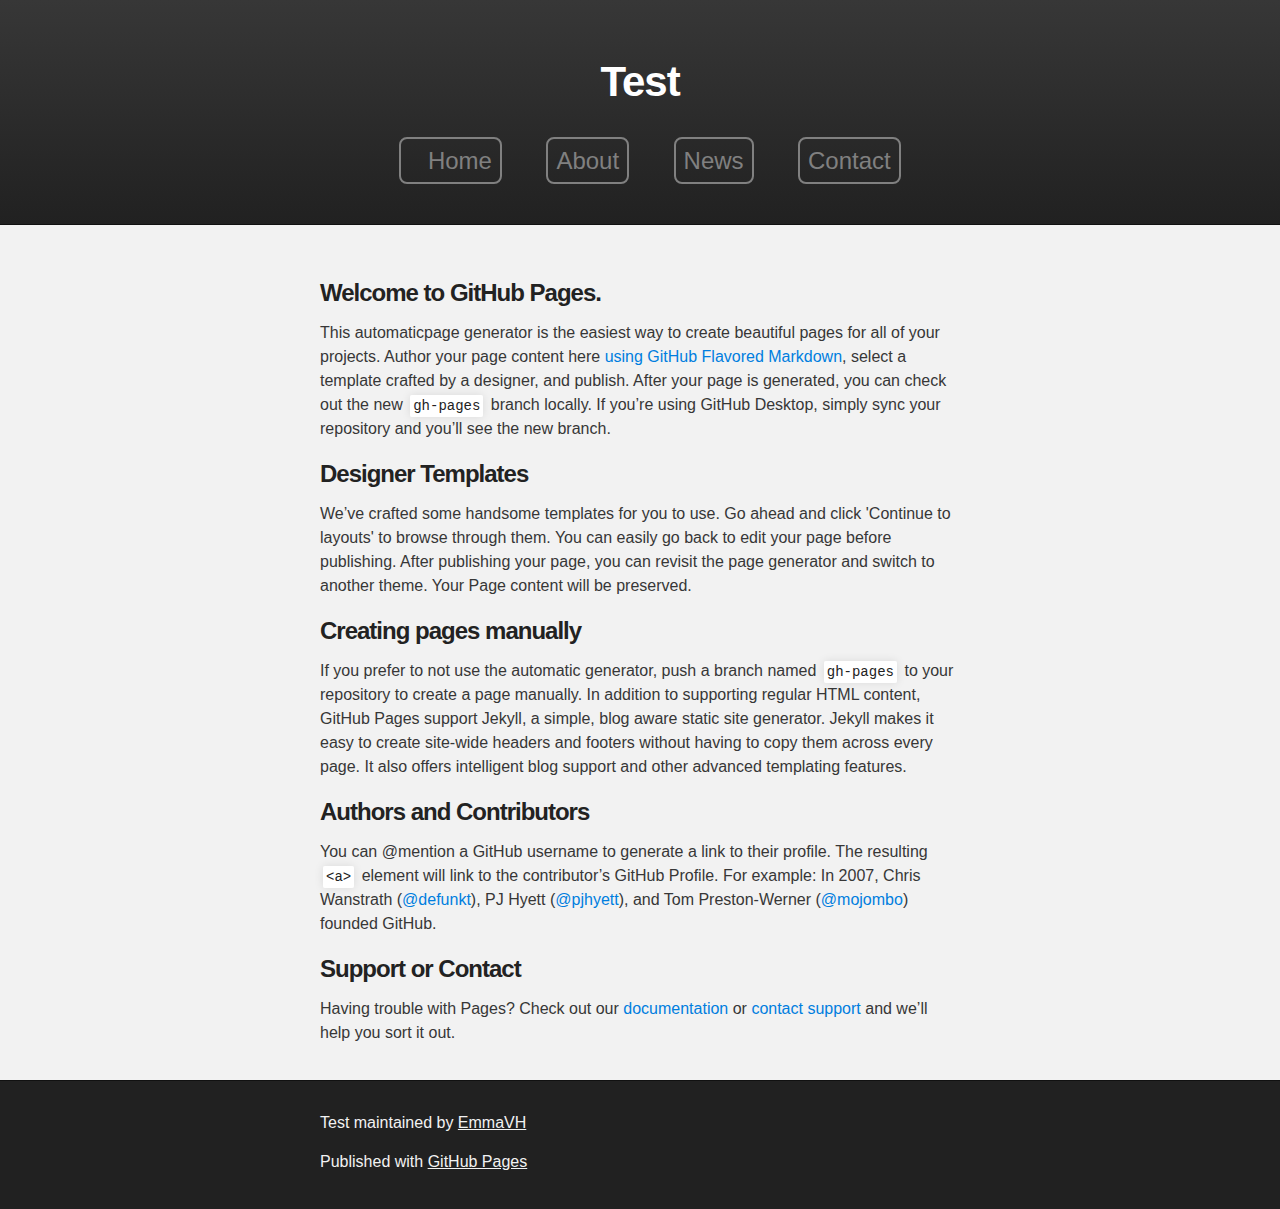
==== index.html @ d7fc4d71 "Update index.html" ====
<!DOCTYPE html>
<html>

  <head>
    <meta charset='utf-8'>
    <meta http-equiv="X-UA-Compatible" content="chrome=1">
    <meta name="description" content="Test : ">

    <link rel="stylesheet" type="text/css" media="screen" href="stylesheets/stylesheet.css">
    <link rel="stylesheet" type="text/css" media="screen" href="stylesheets/font-awesome.min.css">

    <title>Test</title>
  </head>

  <body>

    <!-- HEADER -->
    <div id="header_wrap" class="outer">
        <header class="inner">

          <h1 id="project_title">Test</h1>
          <h2 id="project_tagline"></h2>
          <ul class='menu'>
            <li><i class="fa fa-home" aria-hidden="true"></i><a href="newpage.html">Home</a></li>
            <li><a href="newpage.html">About</a></li>
            <li><a href="newpage.html">News</a></li>
            <li><a href="newpage.html">Contact</a></li>
          </ul>

        </header>
    </div>

    <!-- MAIN CONTENT -->
    <div id="main_content_wrap" class="outer">
      <section id="main_content" class="inner">


<h3>
<a id="welcome-to-github-pages" class="anchor" href="#welcome-to-github-pages" aria-hidden="true"><span aria-hidden="true" class="octicon octicon-link"></span></a>Welcome to GitHub Pages.</h3>

<p>This automaticpage generator is the easiest way to create beautiful pages for all of your projects. Author your page content here <a href="https://guides.github.com/features/mastering-markdown/">using GitHub Flavored Markdown</a>, select a template crafted by a designer, and publish. After your page is generated, you can check out the new <code>gh-pages</code> branch locally. If you’re using GitHub Desktop, simply sync your repository and you’ll see the new branch.</p>

<h3>
<a id="designer-templates" class="anchor" href="#designer-templates" aria-hidden="true"><span aria-hidden="true" class="octicon octicon-link"></span></a>Designer Templates</h3>

<p>We’ve crafted some handsome templates for you to use. Go ahead and click 'Continue to layouts' to browse through them. You can easily go back to edit your page before publishing. After publishing your page, you can revisit the page generator and switch to another theme. Your Page content will be preserved.</p>

<h3>
<a id="creating-pages-manually" class="anchor" href="#creating-pages-manually" aria-hidden="true"><span aria-hidden="true" class="octicon octicon-link"></span></a>Creating pages manually</h3>

<p>If you prefer to not use the automatic generator, push a branch named <code>gh-pages</code> to your repository to create a page manually. In addition to supporting regular HTML content, GitHub Pages support Jekyll, a simple, blog aware static site generator. Jekyll makes it easy to create site-wide headers and footers without having to copy them across every page. It also offers intelligent blog support and other advanced templating features.</p>

<h3>
<a id="authors-and-contributors" class="anchor" href="#authors-and-contributors" aria-hidden="true"><span aria-hidden="true" class="octicon octicon-link"></span></a>Authors and Contributors</h3>

<p>You can @mention a GitHub username to generate a link to their profile. The resulting <code>&lt;a&gt;</code> element will link to the contributor’s GitHub Profile. For example: In 2007, Chris Wanstrath (<a href="https://github.com/defunkt" class="user-mention">@defunkt</a>), PJ Hyett (<a href="https://github.com/pjhyett" class="user-mention">@pjhyett</a>), and Tom Preston-Werner (<a href="https://github.com/mojombo" class="user-mention">@mojombo</a>) founded GitHub.</p>

<h3>
<a id="support-or-contact" class="anchor" href="#support-or-contact" aria-hidden="true"><span aria-hidden="true" class="octicon octicon-link"></span></a>Support or Contact</h3>

<p>Having trouble with Pages? Check out our <a href="https://help.github.com/pages">documentation</a> or <a href="https://github.com/contact">contact support</a> and we’ll help you sort it out.</p>
      </section>
    </div>

    <!-- FOOTER  -->
    <div id="footer_wrap" class="outer">
      <footer class="inner">
        <p class="copyright">Test maintained by <a href="https://github.com/EmmaVH">EmmaVH</a></p>
        <p>Published with <a href="https://pages.github.com">GitHub Pages</a></p>
      </footer>
    </div>

    

  </body>
</html>
---- stylesheets/stylesheet.css ----
/*******************************************************************************
Slate Theme for GitHub Pages
by Jason Costello, @jsncostello
*******************************************************************************/

@import url(github-light.css);

/*******************************************************************************
MeyerWeb Reset
*******************************************************************************/

html, body, div, span, applet, object, iframe,
h1, h2, h3, h4, h5, h6, p, blockquote, pre,
a, abbr, acronym, address, big, cite, code,
del, dfn, em, img, ins, kbd, q, s, samp,
small, strike, strong, sub, sup, tt, var,
b, u, i, center,
dl, dt, dd, ol, ul, li,
fieldset, form, label, legend,
table, caption, tbody, tfoot, thead, tr, th, td,
article, aside, canvas, details, embed,
figure, figcaption, footer, header, hgroup,
menu, nav, output, ruby, section, summary,
time, mark, audio, video {
  margin: 0;
  padding: 0;
  border: 0;
  font: inherit;
  vertical-align: baseline;
}


/**************** EDIT ********************/

.menu li{
  display: inline;
  margin:20px;
  font-size:18pt;
  list-style:none;
  border:2px solid grey;
  border-radius: 8px;
  padding:8px;
  
}

header ul{
text-align:center;
}

.menu a{
  color:grey;
}

.menu a:hover{
  text-decoration:none;
}


/* HTML5 display-role reset for older browsers */
article, aside, details, figcaption, figure,
footer, header, hgroup, menu, nav, section {
  display: block;
}

ol, ul {
  list-style: none;
}

table {
  border-collapse: collapse;
  border-spacing: 0;
}

/*******************************************************************************
Theme Styles
*******************************************************************************/

body {
  box-sizing: border-box;
  color:#373737;
  background: #212121;
  font-size: 16px;
  font-family: 'Myriad Pro', Calibri, Helvetica, Arial, sans-serif;
  line-height: 1.5;
  -webkit-font-smoothing: antialiased;
}

h1, h2, h3, h4, h5, h6 {
  margin: 10px 0;
  font-weight: 700;
  color:#222222;
  font-family: 'Lucida Grande', 'Calibri', Helvetica, Arial, sans-serif;
  letter-spacing: -1px;
}

h1 {
  font-size: 36px;
  font-weight: 700;
}

h2 {
  padding-bottom: 10px;
  font-size: 32px;
  background: url('../images/bg_hr.png') repeat-x bottom;
}

h3 {
  font-size: 24px;
}

h4 {
  font-size: 21px;
}

h5 {
  font-size: 18px;
}

h6 {
  font-size: 16px;
}

p {
  margin: 10px 0 15px 0;
}

footer p {
  color: #f2f2f2;
}

a {
  text-decoration: none;
  color: #007edf;
  text-shadow: none;

  transition: color 0.5s ease;
  transition: text-shadow 0.5s ease;
  -webkit-transition: color 0.5s ease;
  -webkit-transition: text-shadow 0.5s ease;
  -moz-transition: color 0.5s ease;
  -moz-transition: text-shadow 0.5s ease;
  -o-transition: color 0.5s ease;
  -o-transition: text-shadow 0.5s ease;
  -ms-transition: color 0.5s ease;
  -ms-transition: text-shadow 0.5s ease;
}

a:hover, a:focus {text-decoration: underline;}

footer a {
  color: #F2F2F2;
  text-decoration: underline;
}

em {
  font-style: italic;
}

strong {
  font-weight: bold;
}

img {
  position: relative;
  margin: 0 auto;
  max-width: 739px;
  padding: 5px;
  margin: 10px 0 10px 0;
  border: 1px solid #ebebeb;

  box-shadow: 0 0 5px #ebebeb;
  -webkit-box-shadow: 0 0 5px #ebebeb;
  -moz-box-shadow: 0 0 5px #ebebeb;
  -o-box-shadow: 0 0 5px #ebebeb;
  -ms-box-shadow: 0 0 5px #ebebeb;
}

p img {
  display: inline;
  margin: 0;
  padding: 0;
  vertical-align: middle;
  text-align: center;
  border: none;
}

pre, code {
  width: 100%;
  color: #222;
  background-color: #fff;

  font-family: Monaco, "Bitstream Vera Sans Mono", "Lucida Console", Terminal, monospace;
  font-size: 14px;

  border-radius: 2px;
  -moz-border-radius: 2px;
  -webkit-border-radius: 2px;
}

pre {
  width: 100%;
  padding: 10px;
  box-shadow: 0 0 10px rgba(0,0,0,.1);
  overflow: auto;
}

code {
  padding: 3px;
  margin: 0 3px;
  box-shadow: 0 0 10px rgba(0,0,0,.1);
}

pre code {
  display: block;
  box-shadow: none;
}

blockquote {
  color: #666;
  margin-bottom: 20px;
  padding: 0 0 0 20px;
  border-left: 3px solid #bbb;
}


ul, ol, dl {
  margin-bottom: 15px
}

ul {
  list-style-position: inside;
  list-style: disc;
  padding-left: 20px;
}

ol {
  list-style-position: inside;
  list-style: decimal;
  padding-left: 20px;
}

dl dt {
  font-weight: bold;
}

dl dd {
  padding-left: 20px;
  font-style: italic;
}

dl p {
  padding-left: 20px;
  font-style: italic;
}

hr {
  height: 1px;
  margin-bottom: 5px;
  border: none;
  background: url('../images/bg_hr.png') repeat-x center;
}

table {
  border: 1px solid #373737;
  margin-bottom: 20px;
  text-align: left;
 }

th {
  font-family: 'Lucida Grande', 'Helvetica Neue', Helvetica, Arial, sans-serif;
  padding: 10px;
  background: #373737;
  color: #fff;
 }

td {
  padding: 10px;
  border: 1px solid #373737;
 }

form {
  background: #f2f2f2;
  padding: 20px;
}

/*******************************************************************************
Full-Width Styles
*******************************************************************************/

.outer {
  width: 100%;
}

.inner {
  position: relative;
  max-width: 640px;
  padding: 20px 10px;
  margin: 0 auto;
}

#forkme_banner {
  display: block;
  position: absolute;
  top:0;
  right: 10px;
  z-index: 10;
  padding: 10px 50px 10px 10px;
  color: #fff;
  background: url('../images/blacktocat.png') #0090ff no-repeat 95% 50%;
  font-weight: 700;
  box-shadow: 0 0 10px rgba(0,0,0,.5);
  border-bottom-left-radius: 2px;
  border-bottom-right-radius: 2px;
}

#header_wrap {
  background: #212121;
  background: -moz-linear-gradient(top, #373737, #212121);
  background: -webkit-linear-gradient(top, #373737, #212121);
  background: -ms-linear-gradient(top, #373737, #212121);
  background: -o-linear-gradient(top, #373737, #212121);
  background: linear-gradient(top, #373737, #212121);
}

#header_wrap .inner {
  padding: 50px 10px 30px 10px;
}

#project_title {
  margin: 0;
  color: #fff;
  font-size: 42px;
  font-weight: 700;
  text-align:center;
}

#project_tagline {
  color: #fff;
  font-size: 24px;
  font-weight: 300;
  background: none;
  text-shadow: #111 0px 0px 10px;
}

#downloads {
  position: absolute;
  width: 210px;
  z-index: 10;
  bottom: -40px;
  right: 0;
  height: 70px;
  background: url('../images/icon_download.png') no-repeat 0% 90%;
}

.zip_download_link {
  display: block;
  float: right;
  width: 90px;
  height:70px;
  text-indent: -5000px;
  overflow: hidden;
  background: url(../images/sprite_download.png) no-repeat bottom left;
}

.tar_download_link {
  display: block;
  float: right;
  width: 90px;
  height:70px;
  text-indent: -5000px;
  overflow: hidden;
  background: url(../images/sprite_download.png) no-repeat bottom right;
  margin-left: 10px;
}

.zip_download_link:hover {
  background: url(../images/sprite_download.png) no-repeat top left;
}

.tar_download_link:hover {
  background: url(../images/sprite_download.png) no-repeat top right;
}

#main_content_wrap {
  background: #f2f2f2;
  border-top: 1px solid #111;
  border-bottom: 1px solid #111;
}

#main_content {
  padding-top: 40px;
}

#footer_wrap {
  background: #212121;
}



/*******************************************************************************
Small Device Styles
*******************************************************************************/

@media screen and (max-width: 480px) {
  body {
    font-size:14px;
  }

  #downloads {
    display: none;
  }

  .inner {
    min-width: 320px;
    max-width: 480px;
  }

  #project_title {
  font-size: 32px;
  }

  h1 {
    font-size: 28px;
  }

  h2 {
    font-size: 24px;
  }

  h3 {
    font-size: 21px;
  }

  h4 {
    font-size: 18px;
  }

  h5 {
    font-size: 14px;
  }

  h6 {
    font-size: 12px;
  }

  code, pre {
    min-width: 320px;
    max-width: 480px;
    font-size: 11px;
  }

}
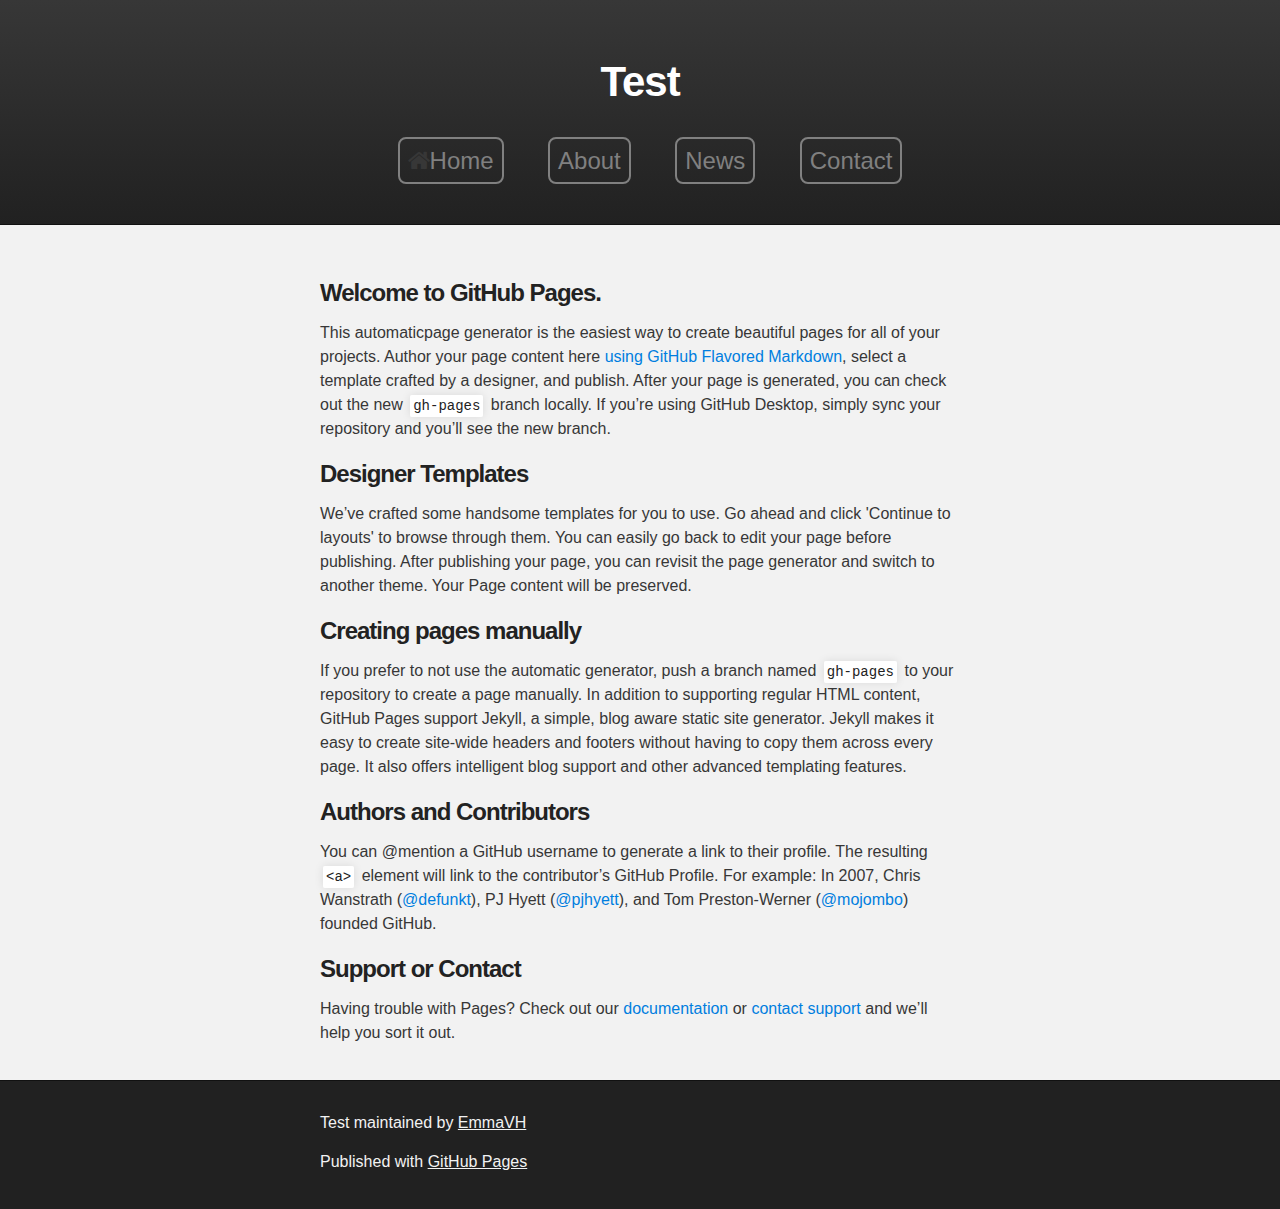
==== commit 2601df51: "Update index.html" ====
--- a/index.html
+++ b/index.html
@@ -7,7 +7,7 @@
     <meta name="description" content="Test : ">
 
     <link rel="stylesheet" type="text/css" media="screen" href="stylesheets/stylesheet.css">
-    <link rel="stylesheet" type="text/css" media="screen" href="stylesheets/font-awesome.min.css">
+    <link rel="stylesheet" href="//maxcdn.bootstrapcdn.com/font-awesome/4.3.0/css/font-awesome.min.css">
 
     <title>Test</title>
   </head>
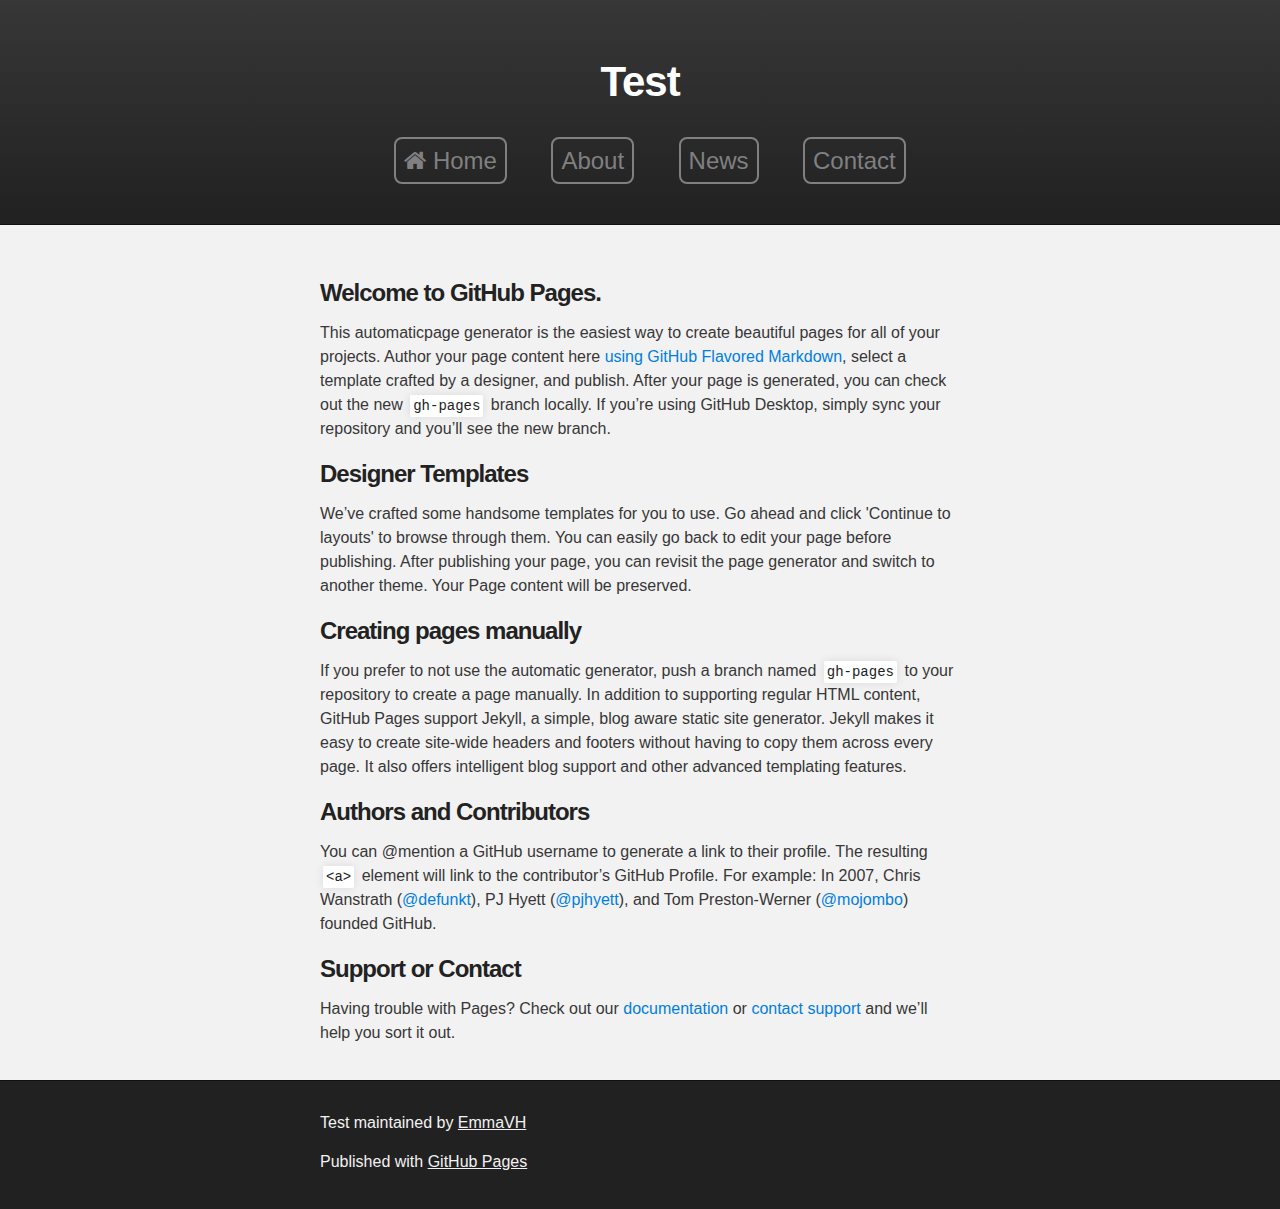
==== commit 6d1551d0: "Update index.html" ====
--- a/index.html
+++ b/index.html
@@ -21,7 +21,7 @@
           <h1 id="project_title">Test</h1>
           <h2 id="project_tagline"></h2>
           <ul class='menu'>
-            <li><i class="fa fa-home" aria-hidden="true"></i><a href="newpage.html">Home</a></li>
+            <li><a href="newpage.html"><i class="fa fa-home" aria-hidden="true"></i> Home</a></li>
             <li><a href="newpage.html">About</a></li>
             <li><a href="newpage.html">News</a></li>
             <li><a href="newpage.html">Contact</a></li>
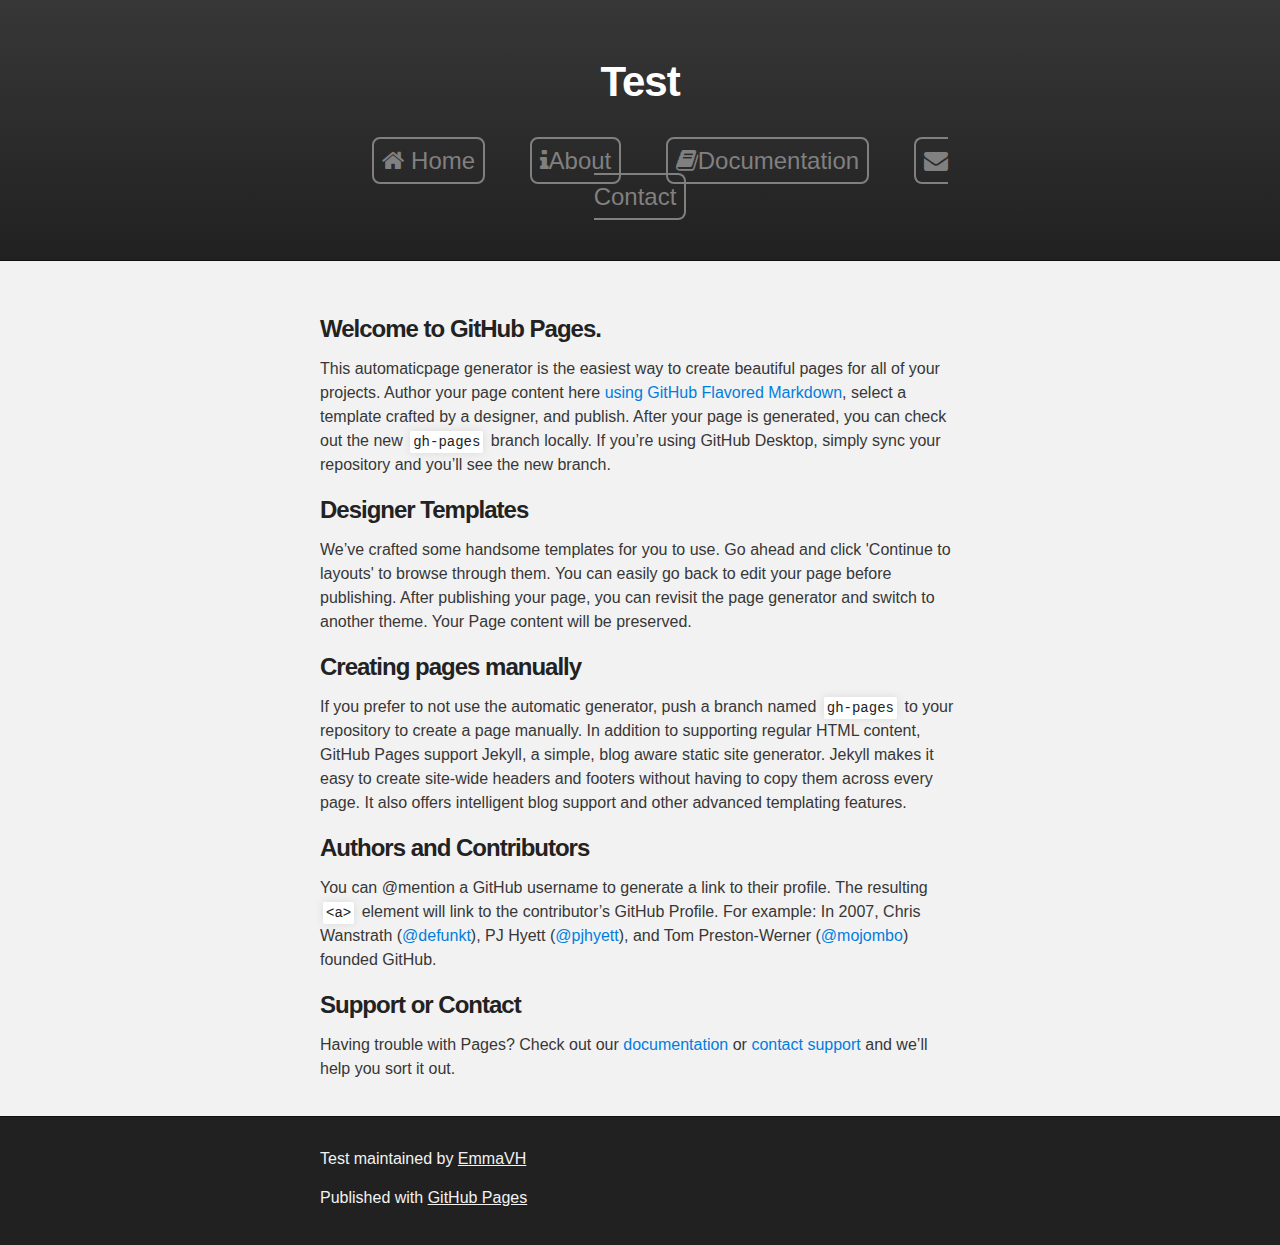
==== commit d8cc3c6a: "Update index.html" ====
--- a/index.html
+++ b/index.html
@@ -22,9 +22,9 @@
           <h2 id="project_tagline"></h2>
           <ul class='menu'>
             <li><a href="newpage.html"><i class="fa fa-home" aria-hidden="true"></i> Home</a></li>
-            <li><a href="newpage.html">About</a></li>
-            <li><a href="newpage.html">News</a></li>
-            <li><a href="newpage.html">Contact</a></li>
+            <li><a href="newpage.html"><i class="fa fa-info" aria-hidden="true"></i>About</a></li>
+            <li><a href="newpage.html"><i class="fa fa-book" aria-hidden="true"></i>Documentation</a></li>
+            <li><a href="newpage.html"><i class="fa fa-envelope" aria-hidden="true"></i>Contact</a></li>
           </ul>
 
         </header>
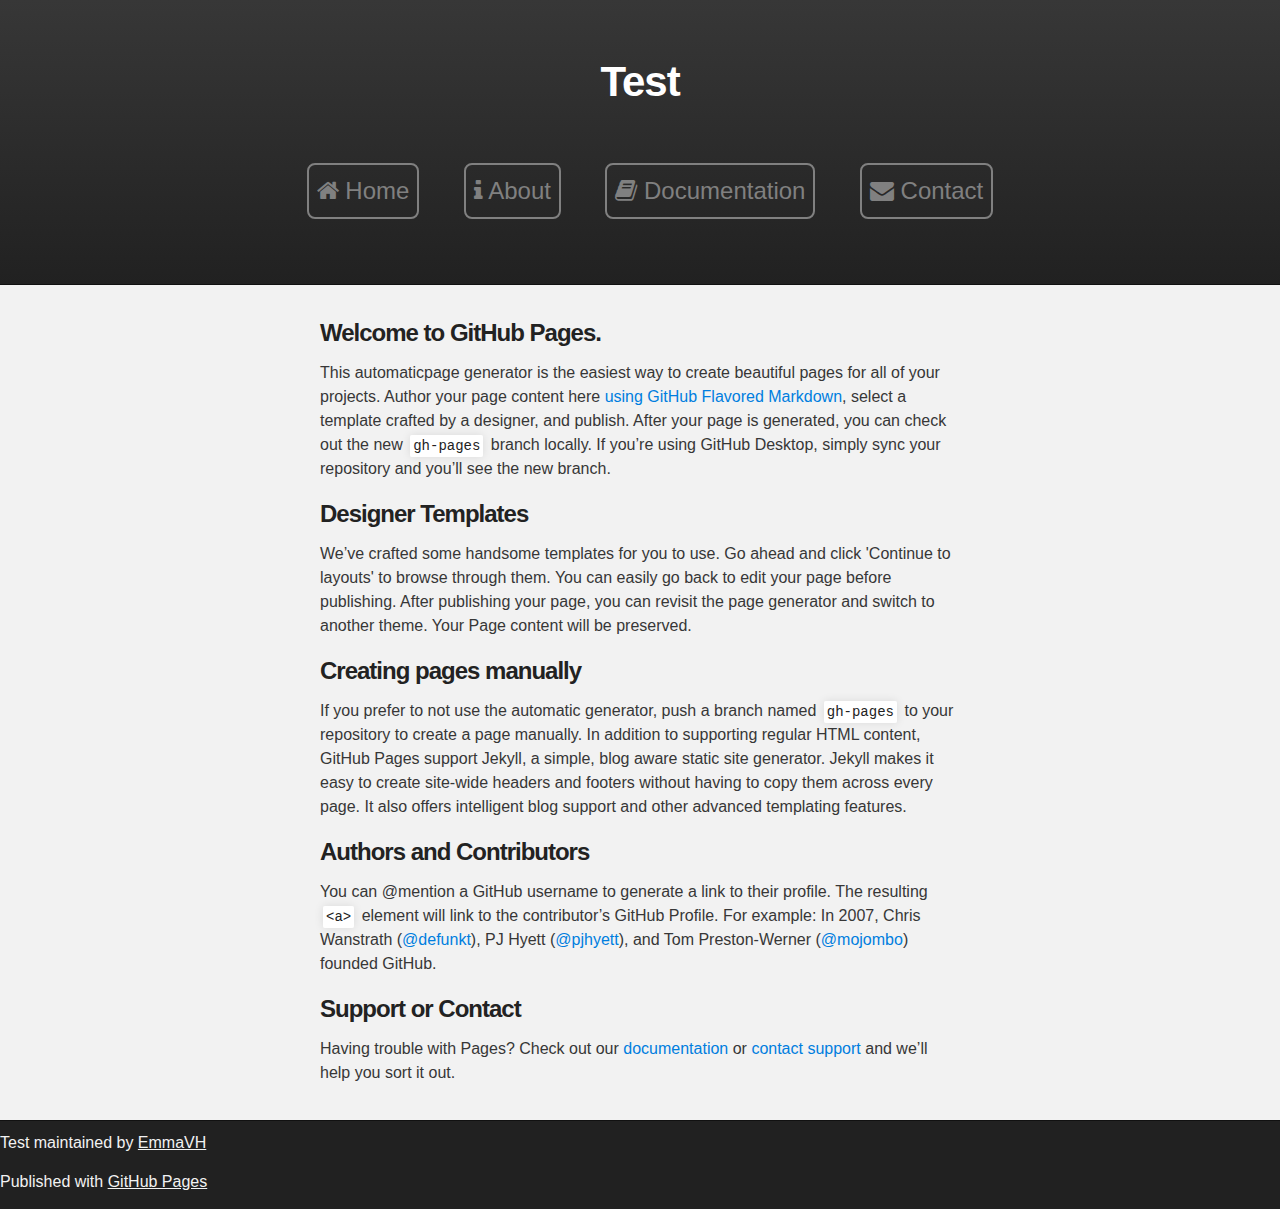
==== commit 6c2457ea: "Update index.html" ====
--- a/index.html
+++ b/index.html
@@ -22,9 +22,9 @@
           <h2 id="project_tagline"></h2>
           <ul class='menu'>
             <li><a href="newpage.html"><i class="fa fa-home" aria-hidden="true"></i> Home</a></li>
-            <li><a href="newpage.html"><i class="fa fa-info" aria-hidden="true"></i>About</a></li>
-            <li><a href="newpage.html"><i class="fa fa-book" aria-hidden="true"></i>Documentation</a></li>
-            <li><a href="newpage.html"><i class="fa fa-envelope" aria-hidden="true"></i>Contact</a></li>
+            <li><a href="newpage.html"><i class="fa fa-info" aria-hidden="true"></i> About</a></li>
+            <li><a href="newpage.html"><i class="fa fa-book" aria-hidden="true"></i> Documentation</a></li>
+            <li><a href="newpage.html"><i class="fa fa-envelope" aria-hidden="true"></i> Contact</a></li>
           </ul>
 
         </header>
--- a/stylesheets/stylesheet.css
+++ b/stylesheets/stylesheet.css
@@ -33,7 +33,7 @@
 /**************** EDIT ********************/
 
 .menu li{
-  display: inline;
+  display: inline-block;
   margin:20px;
   font-size:18pt;
   list-style:none;
@@ -291,7 +291,7 @@
   width: 100%;
 }
 
-.inner {
+#main_content.inner {
   position: relative;
   max-width: 640px;
   padding: 20px 10px;
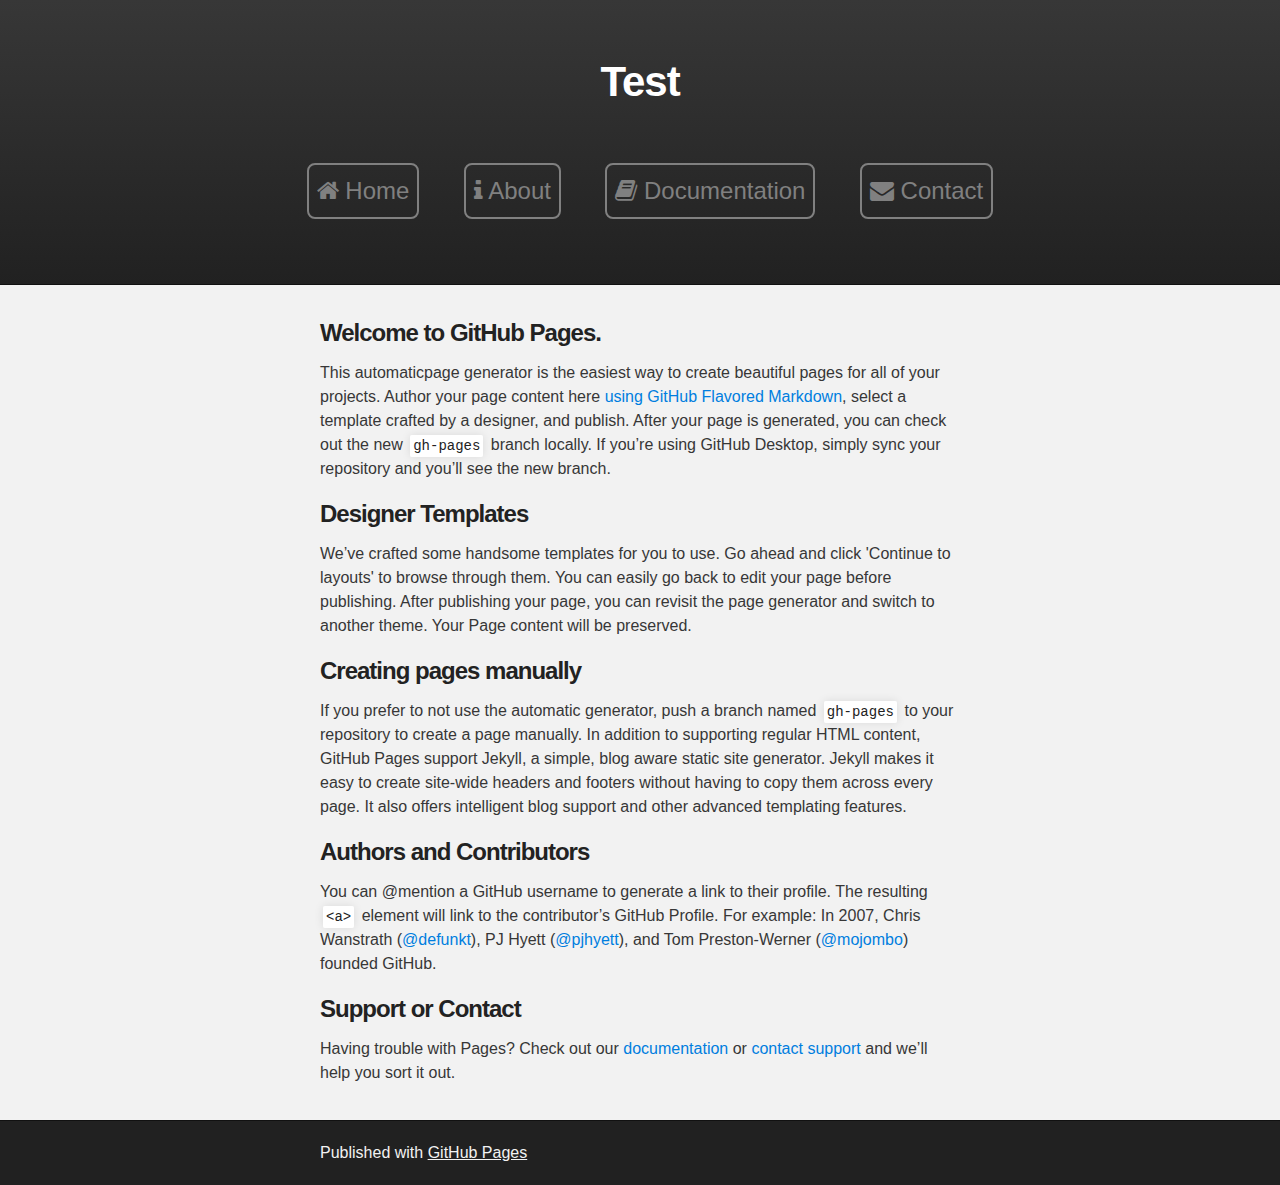
==== commit 03213179: "Update index.html" ====
--- a/index.html
+++ b/index.html
@@ -65,8 +65,7 @@
     <!-- FOOTER  -->
     <div id="footer_wrap" class="outer">
       <footer class="inner">
-        <p class="copyright">Test maintained by <a href="https://github.com/EmmaVH">EmmaVH</a></p>
-        <p>Published with <a href="https://pages.github.com">GitHub Pages</a></p>
+        <p class="copyright">Published with <a href="https://pages.github.com">GitHub Pages</a></p>
       </footer>
     </div>
 
--- a/stylesheets/stylesheet.css
+++ b/stylesheets/stylesheet.css
@@ -297,6 +297,12 @@
   padding: 20px 10px;
   margin: 0 auto;
 }
+.inner .copyright {
+  position: relative;
+  max-width: 640px;
+  padding: 20px 10px;
+  margin: 0 auto;
+}
 
 #forkme_banner {
   display: block;
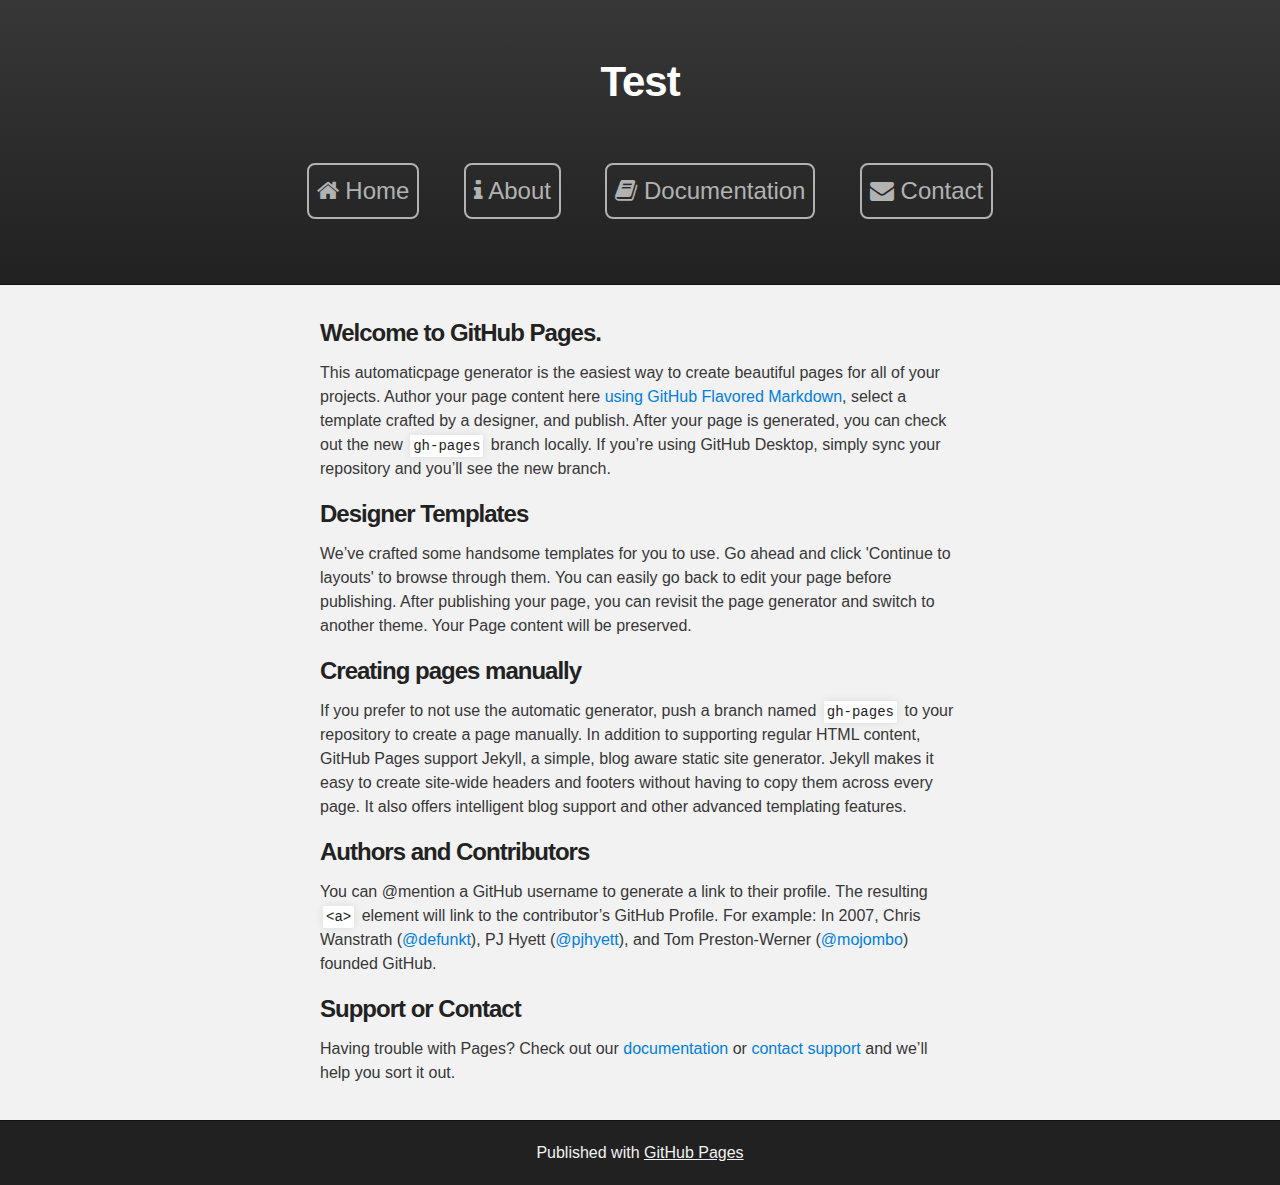
==== commit 1f963476: "Update index.html" ====
--- a/index.html
+++ b/index.html
@@ -21,7 +21,7 @@
           <h1 id="project_title">Test</h1>
           <h2 id="project_tagline"></h2>
           <ul class='menu'>
-            <li><a href="newpage.html"><i class="fa fa-home" aria-hidden="true"></i> Home</a></li>
+            <li><a href="index.html"><i class="fa fa-home" aria-hidden="true"></i> Home</a></li>
             <li><a href="newpage.html"><i class="fa fa-info" aria-hidden="true"></i> About</a></li>
             <li><a href="newpage.html"><i class="fa fa-book" aria-hidden="true"></i> Documentation</a></li>
             <li><a href="newpage.html"><i class="fa fa-envelope" aria-hidden="true"></i> Contact</a></li>
--- a/stylesheets/stylesheet.css
+++ b/stylesheets/stylesheet.css
@@ -37,9 +37,10 @@
   margin:20px;
   font-size:18pt;
   list-style:none;
-  border:2px solid grey;
+  border:2px solid #B1B2B2;
   border-radius: 8px;
   padding:8px;
+  transition: all 0.5s ease 0s;
   
 }
 
@@ -48,13 +49,21 @@
 }
 
 .menu a{
-  color:grey;
+  color:#B1B2B2;
+  transition: all 0.5s ease 0s;
 }
 
 .menu a:hover{
   text-decoration:none;
 }
 
+.menu li:hover{
+  background:#B1B2B2;
+}
+
+.menu li:hover a{
+  color: black;
+}
 
 /* HTML5 display-role reset for older browsers */
 article, aside, details, figcaption, figure,
@@ -302,6 +311,7 @@
   max-width: 640px;
   padding: 20px 10px;
   margin: 0 auto;
+  text-align: center;
 }
 
 #forkme_banner {
